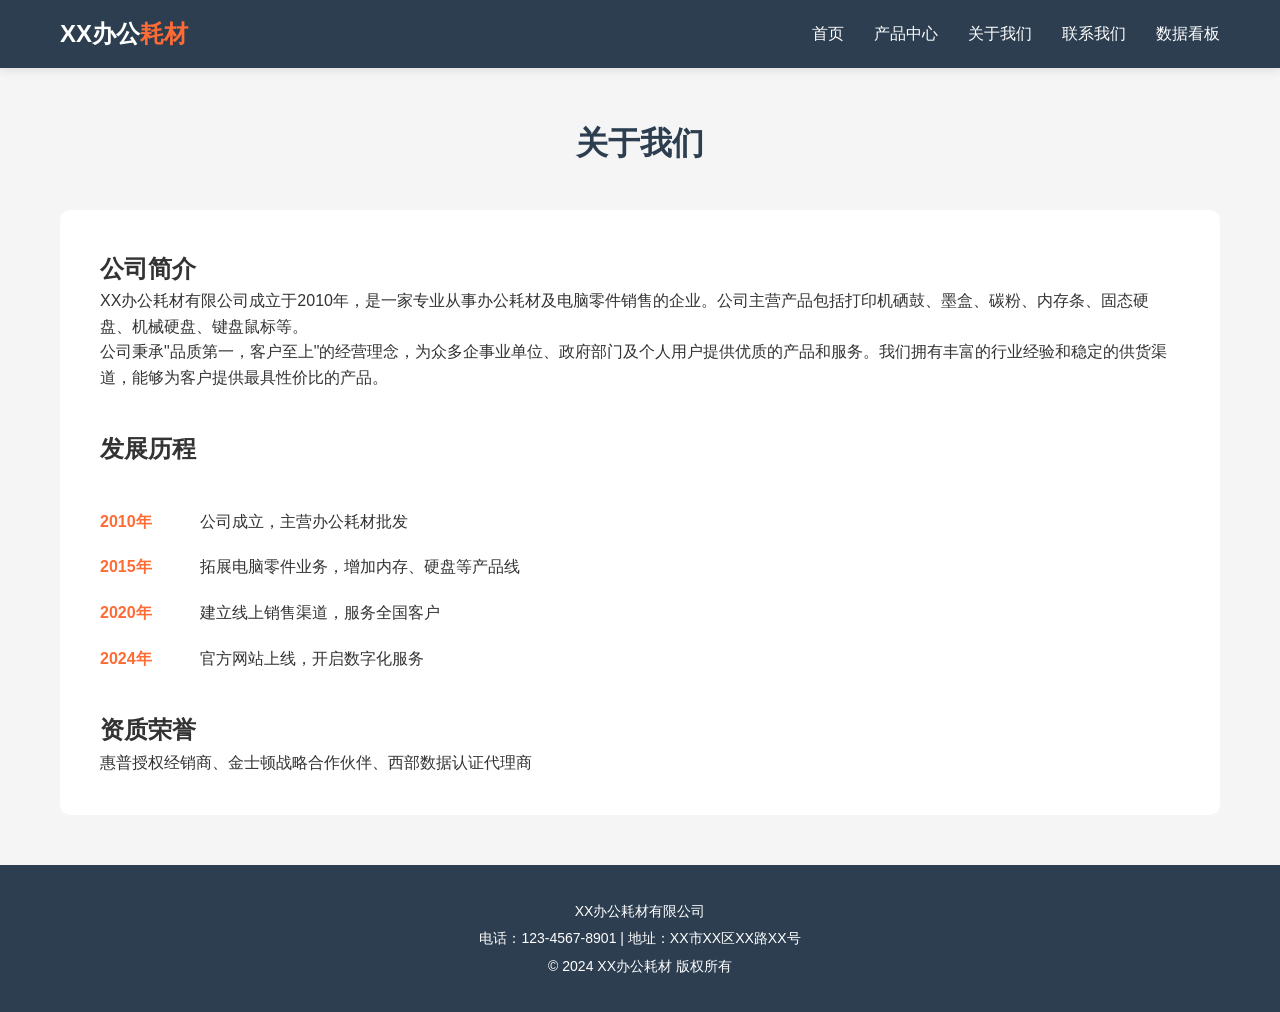
==== about.html @ 375be53e "第一次提交：完成企业官网开发" ====
<!DOCTYPE html>
<html lang="zh-CN">
<head>
    <meta charset="UTF-8">
    <meta name="viewport" content="width=device-width, initial-scale=1.0">
    <title>关于我们 - XX办公耗材</title>
    <link rel="stylesheet" href="css/style.css">
</head>
<body>
    <header class="header">
        <nav class="navbar">
            <a href="index.html" class="logo">XX办公<span>耗材</span></a>
            <div class="hamburger">
                <span></span><span></span><span></span>
            </div>
            <ul class="nav-menu">
                <li><a href="index.html">首页</a></li>
                <li><a href="products.html">产品中心</a></li>
                <li><a href="about.html">关于我们</a></li>
                <li><a href="contact.html">联系我们</a></li>
                <li><a href="dashboard.html">数据看板</a></li>
            </ul>
        </nav>
    </header>

    <main class="container">
        <h1 class="section-title">关于我们</h1>
        
        <div class="about-content">
            <h2>公司简介</h2>
            <p>XX办公耗材有限公司成立于2010年，是一家专业从事办公耗材及电脑零件销售的企业。公司主营产品包括打印机硒鼓、墨盒、碳粉、内存条、固态硬盘、机械硬盘、键盘鼠标等。</p>
            <p>公司秉承"品质第一，客户至上"的经营理念，为众多企事业单位、政府部门及个人用户提供优质的产品和服务。我们拥有丰富的行业经验和稳定的供货渠道，能够为客户提供最具性价比的产品。</p>
            
            <h2 style="margin-top:40px">发展历程</h2>
            <div class="timeline">
                <div class="timeline-item"><div class="timeline-year">2010年</div><div>公司成立，主营办公耗材批发</div></div>
                <div class="timeline-item"><div class="timeline-year">2015年</div><div>拓展电脑零件业务，增加内存、硬盘等产品线</div></div>
                <div class="timeline-item"><div class="timeline-year">2020年</div><div>建立线上销售渠道，服务全国客户</div></div>
                <div class="timeline-item"><div class="timeline-year">2024年</div><div>官方网站上线，开启数字化服务</div></div>
            </div>
            
            <h2 style="margin-top:40px">资质荣誉</h2>
            <p>惠普授权经销商、金士顿战略合作伙伴、西部数据认证代理商</p>
        </div>
    </main>

    <footer class="footer">
        <p>XX办公耗材有限公司</p>
        <p>电话：123-4567-8901 | 地址：XX市XX区XX路XX号</p>
        <p>© 2024 XX办公耗材 版权所有</p>
    </footer>

    <script src="js/main.js"></script>
</body>
</html>
---- css/style.css ----
/* ========== 全局样式 ========== */
* {
    margin: 0;
    padding: 0;
    box-sizing: border-box;
}

body {
    font-family: -apple-system, BlinkMacSystemFont, 'Segoe UI', Roboto, Helvetica, Arial, sans-serif;
    line-height: 1.6;
    color: #333;
    background-color: #f5f5f5;
}

.container {
    max-width: 1200px;
    margin: 0 auto;
    padding: 0 20px;
}

/* ========== 顶部导航 ========== */
.header {
    background-color: #2c3e50;
    position: sticky;
    top: 0;
    z-index: 1000;
    box-shadow: 0 2px 10px rgba(0,0,0,0.1);
}

.navbar {
    display: flex;
    justify-content: space-between;
    align-items: center;
    padding: 15px 20px;
    max-width: 1200px;
    margin: 0 auto;
}

.logo {
    color: white;
    font-size: 1.5rem;
    font-weight: bold;
    text-decoration: none;
}

.logo span {
    color: #ff6b35;
}

.nav-menu {
    display: flex;
    list-style: none;
    gap: 30px;
}

.nav-menu li a {
    color: white;
    text-decoration: none;
    transition: color 0.3s;
}

.nav-menu li a:hover {
    color: #ff6b35;
}

/* 移动端汉堡菜单 */
.hamburger {
    display: none;
    cursor: pointer;
}

.hamburger span {
    display: block;
    width: 25px;
    height: 3px;
    background: white;
    margin: 5px 0;
    transition: 0.3s;
}

/* 响应式导航 */
@media (max-width: 768px) {
    .hamburger {
        display: block;
    }
    
    .nav-menu {
        position: fixed;
        left: -100%;
        top: 60px;
        flex-direction: column;
        background-color: #2c3e50;
        width: 100%;
        text-align: center;
        transition: 0.3s;
        padding: 20px 0;
        gap: 15px;
    }
    
    .nav-menu.active {
        left: 0;
    }
}

/* ========== 底部版权 ========== */
.footer {
    background-color: #2c3e50;
    color: white;
    text-align: center;
    padding: 30px 20px;
    margin-top: 50px;
}

.footer p {
    margin: 5px 0;
    font-size: 14px;
}

/* ========== 通用按钮 ========== */
.btn {
    display: inline-block;
    padding: 10px 20px;
    background-color: #ff6b35;
    color: white;
    text-decoration: none;
    border-radius: 5px;
    border: none;
    cursor: pointer;
    transition: background 0.3s;
}

.btn:hover {
    background-color: #e55a2b;
}

/* ========== 轮播图 ========== */
.banner {
    position: relative;
    height: 400px;
    overflow: hidden;
}

.slider {
    display: flex;
    transition: transform 0.5s ease;
    height: 100%;
}

.slide {
    min-width: 100%;
    height: 100%;
    background-size: cover;
    background-position: center;
}

.slide1 { background-image: linear-gradient(135deg, #2c3e50, #3498db); }
.slide2 { background-image: linear-gradient(135deg, #ff6b35, #f39c12); }
.slide3 { background-image: linear-gradient(135deg, #27ae60, #2ecc71); }

.slide-content {
    display: flex;
    flex-direction: column;
    justify-content: center;
    align-items: center;
    height: 100%;
    color: white;
    text-align: center;
}

.slide-content h2 {
    font-size: 2.5rem;
    margin-bottom: 20px;
}

.prev, .next {
    position: absolute;
    top: 50%;
    transform: translateY(-50%);
    background: rgba(0,0,0,0.5);
    color: white;
    padding: 12px 18px;
    cursor: pointer;
    font-size: 18px;
    border-radius: 50%;
}

.prev { left: 20px; }
.next { right: 20px; }

.dots {
    position: absolute;
    bottom: 20px;
    left: 50%;
    transform: translateX(-50%);
    display: flex;
    gap: 10px;
}

.dot {
    width: 12px;
    height: 12px;
    background: rgba(255,255,255,0.5);
    border-radius: 50%;
    cursor: pointer;
}

.dot.active {
    background: white;
}

/* ========== 产品卡片 ========== */
.section-title {
    text-align: center;
    font-size: 2rem;
    margin: 50px 0 30px;
    color: #2c3e50;
}

.product-grid {
    display: grid;
    grid-template-columns: repeat(auto-fill, minmax(280px, 1fr));
    gap: 30px;
    padding: 0 20px;
}

.product-card {
    background: white;
    border-radius: 10px;
    overflow: hidden;
    box-shadow: 0 2px 10px rgba(0,0,0,0.1);
    transition: transform 0.3s;
}

.product-card:hover {
    transform: translateY(-5px);
}

.product-card img {
    width: 100%;
    height: 200px;
    object-fit: cover;
    background-color: #f0f0f0;
}

.product-card h3 {
    padding: 15px 15px 5px;
    font-size: 1.1rem;
}

.product-card .price {
    padding: 0 15px;
    color: #ff6b35;
    font-size: 1.2rem;
    font-weight: bold;
}

.product-card .btn {
    margin: 15px;
    display: inline-block;
    text-align: center;
}

/* ========== 分类筛选 ========== */
.category-filter {
    display: flex;
    flex-wrap: wrap;
    justify-content: center;
    gap: 15px;
    margin: 30px 0;
}

.filter-btn {
    padding: 8px 20px;
    background: white;
    border: 1px solid #ddd;
    border-radius: 25px;
    cursor: pointer;
    transition: all 0.3s;
}

.filter-btn.active, .filter-btn:hover {
    background: #ff6b35;
    color: white;
    border-color: #ff6b35;
}

/* ========== 搜索框 ========== */
.search-box {
    text-align: center;
    margin: 20px 0;
}

.search-box input {
    width: 80%;
    max-width: 400px;
    padding: 12px 20px;
    border: 1px solid #ddd;
    border-radius: 25px;
    font-size: 16px;
}

/* ========== 猜你喜欢 ========== */
.recommend-section {
    background: #fff;
    padding: 30px 0;
    margin-top: 40px;
}

/* ========== 联系方式页面 ========== */
.contact-grid {
    display: grid;
    grid-template-columns: 1fr 1fr;
    gap: 40px;
    margin: 40px 0;
}

.contact-info {
    background: white;
    padding: 30px;
    border-radius: 10px;
}

.contact-info h3 {
    margin-bottom: 20px;
    color: #2c3e50;
}

.contact-info p {
    margin: 15px 0;
}

.contact-form {
    background: white;
    padding: 30px;
    border-radius: 10px;
}

.contact-form input,
.contact-form textarea {
    width: 100%;
    padding: 12px;
    margin: 10px 0;
    border: 1px solid #ddd;
    border-radius: 5px;
}

.map {
    margin-top: 30px;
    border-radius: 10px;
    overflow: hidden;
}

@media (max-width: 768px) {
    .contact-grid {
        grid-template-columns: 1fr;
    }
}

/* ========== 关于我们页面 ========== */
.about-content {
    background: white;
    padding: 40px;
    border-radius: 10px;
    margin: 40px 0;
}

.timeline {
    margin: 40px 0;
}

.timeline-item {
    display: flex;
    margin: 20px 0;
}

.timeline-year {
    width: 100px;
    font-weight: bold;
    color: #ff6b35;
}

/* ========== 数据看板 ========== */
.chart-container {
    background: white;
    padding: 30px;
    border-radius: 10px;
    margin: 30px 0;
}

.stats-cards {
    display: grid;
    grid-template-columns: repeat(auto-fit, minmax(200px, 1fr));
    gap: 20px;
    margin: 30px 0;
}

.stat-card {
    background: white;
    padding: 20px;
    border-radius: 10px;
    text-align: center;
}

.stat-card h3 {
    font-size: 2rem;
    color: #ff6b35;
}
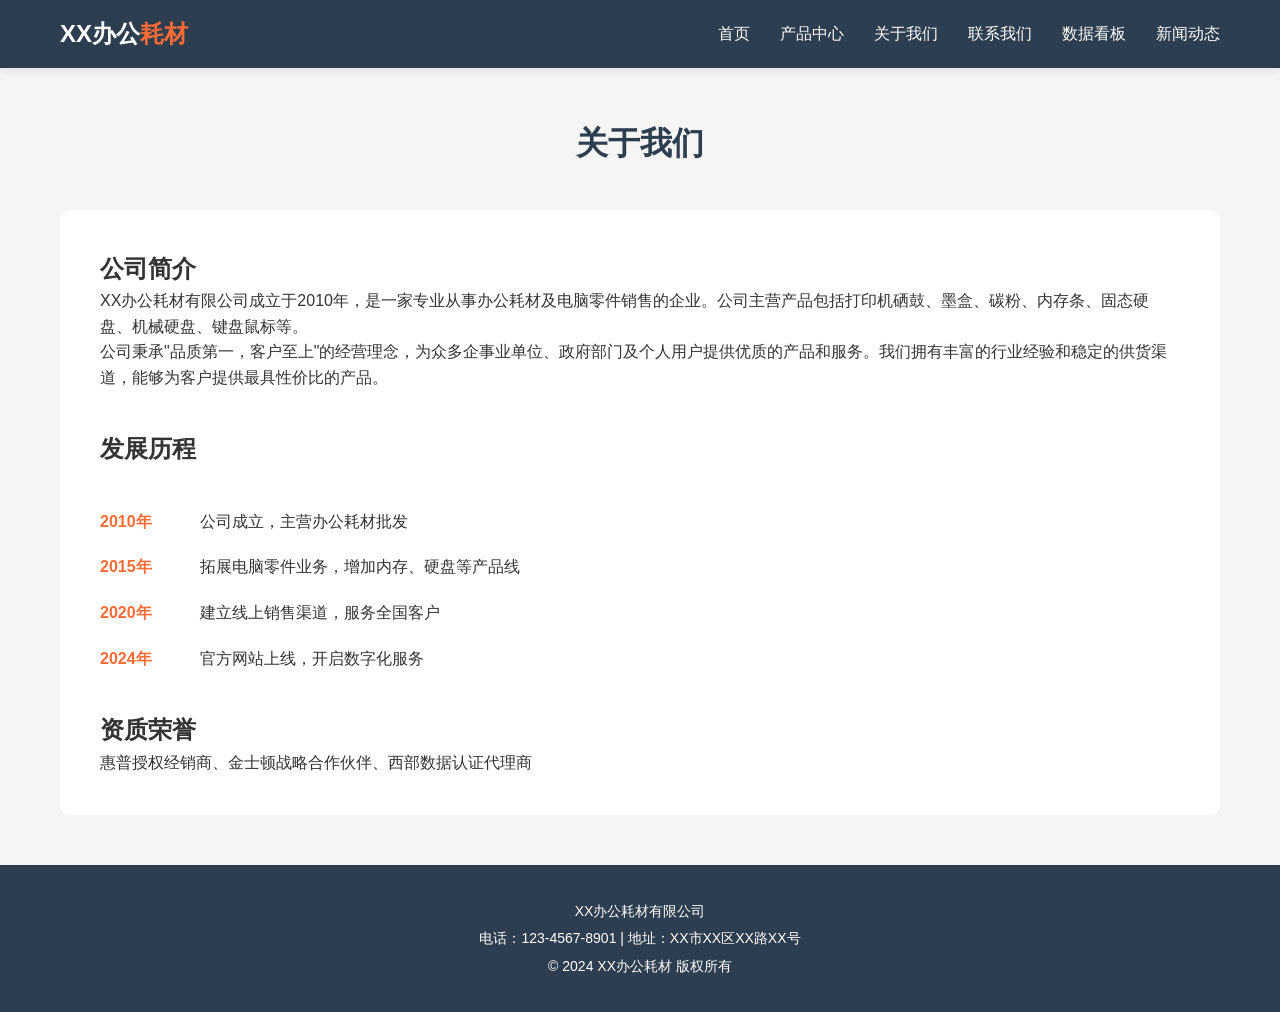
==== commit e762ffcc: "更新新闻页面" ====
--- a/about.html
+++ b/about.html
@@ -19,6 +19,7 @@
                 <li><a href="about.html">关于我们</a></li>
                 <li><a href="contact.html">联系我们</a></li>
                 <li><a href="dashboard.html">数据看板</a></li>
+                <li><a href="news.html">新闻动态</a></li>
             </ul>
         </nav>
     </header>
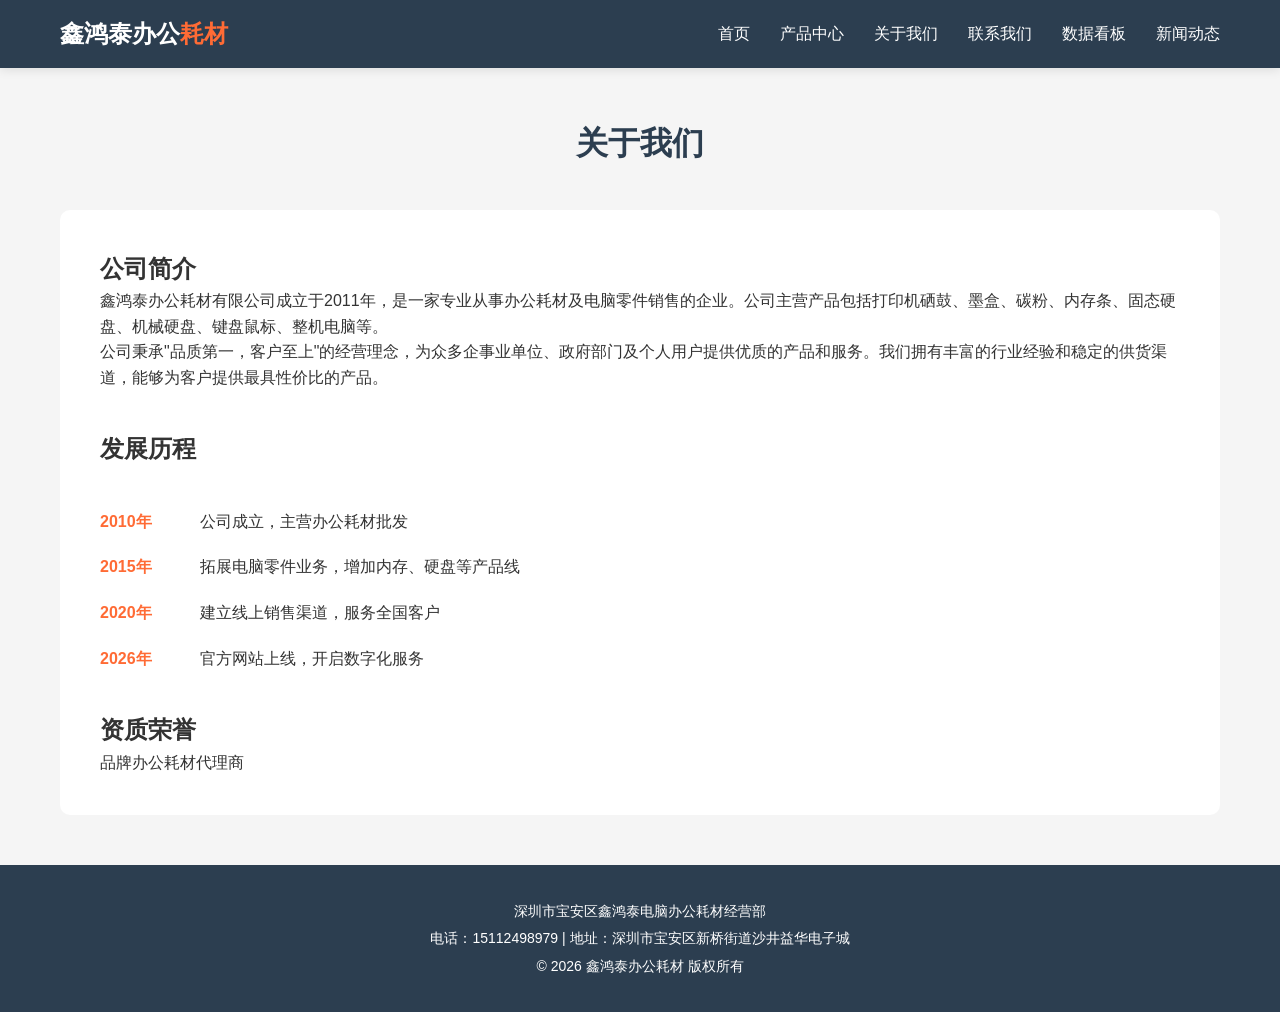
==== commit 7fea41e3: "更新" ====
--- a/about.html
+++ b/about.html
@@ -3,13 +3,13 @@
 <head>
     <meta charset="UTF-8">
     <meta name="viewport" content="width=device-width, initial-scale=1.0">
-    <title>关于我们 - XX办公耗材</title>
+    <title>关于我们 - 鑫鸿泰办公耗材</title>
     <link rel="stylesheet" href="css/style.css">
 </head>
 <body>
     <header class="header">
         <nav class="navbar">
-            <a href="index.html" class="logo">XX办公<span>耗材</span></a>
+            <a href="index.html" class="logo">鑫鸿泰办公<span>耗材</span></a>
             <div class="hamburger">
                 <span></span><span></span><span></span>
             </div>
@@ -29,7 +29,7 @@
         
         <div class="about-content">
             <h2>公司简介</h2>
-            <p>XX办公耗材有限公司成立于2010年，是一家专业从事办公耗材及电脑零件销售的企业。公司主营产品包括打印机硒鼓、墨盒、碳粉、内存条、固态硬盘、机械硬盘、键盘鼠标等。</p>
+            <p>鑫鸿泰办公耗材有限公司成立于2011年，是一家专业从事办公耗材及电脑零件销售的企业。公司主营产品包括打印机硒鼓、墨盒、碳粉、内存条、固态硬盘、机械硬盘、键盘鼠标、整机电脑等。</p>
             <p>公司秉承"品质第一，客户至上"的经营理念，为众多企事业单位、政府部门及个人用户提供优质的产品和服务。我们拥有丰富的行业经验和稳定的供货渠道，能够为客户提供最具性价比的产品。</p>
             
             <h2 style="margin-top:40px">发展历程</h2>
@@ -37,18 +37,18 @@
                 <div class="timeline-item"><div class="timeline-year">2010年</div><div>公司成立，主营办公耗材批发</div></div>
                 <div class="timeline-item"><div class="timeline-year">2015年</div><div>拓展电脑零件业务，增加内存、硬盘等产品线</div></div>
                 <div class="timeline-item"><div class="timeline-year">2020年</div><div>建立线上销售渠道，服务全国客户</div></div>
-                <div class="timeline-item"><div class="timeline-year">2024年</div><div>官方网站上线，开启数字化服务</div></div>
+                <div class="timeline-item"><div class="timeline-year">2026年</div><div>官方网站上线，开启数字化服务</div></div>
             </div>
             
             <h2 style="margin-top:40px">资质荣誉</h2>
-            <p>惠普授权经销商、金士顿战略合作伙伴、西部数据认证代理商</p>
+            <p>品牌办公耗材代理商</p>
         </div>
     </main>
 
     <footer class="footer">
-        <p>XX办公耗材有限公司</p>
-        <p>电话：123-4567-8901 | 地址：XX市XX区XX路XX号</p>
-        <p>© 2024 XX办公耗材 版权所有</p>
+        <p>深圳市宝安区鑫鸿泰电脑办公耗材经营部</p>
+        <p>电话：15112498979 | 地址：深圳市宝安区新桥街道沙井益华电子城</p>
+        <p>© 2026 鑫鸿泰办公耗材 版权所有</p>
     </footer>
 
     <script src="js/main.js"></script>
